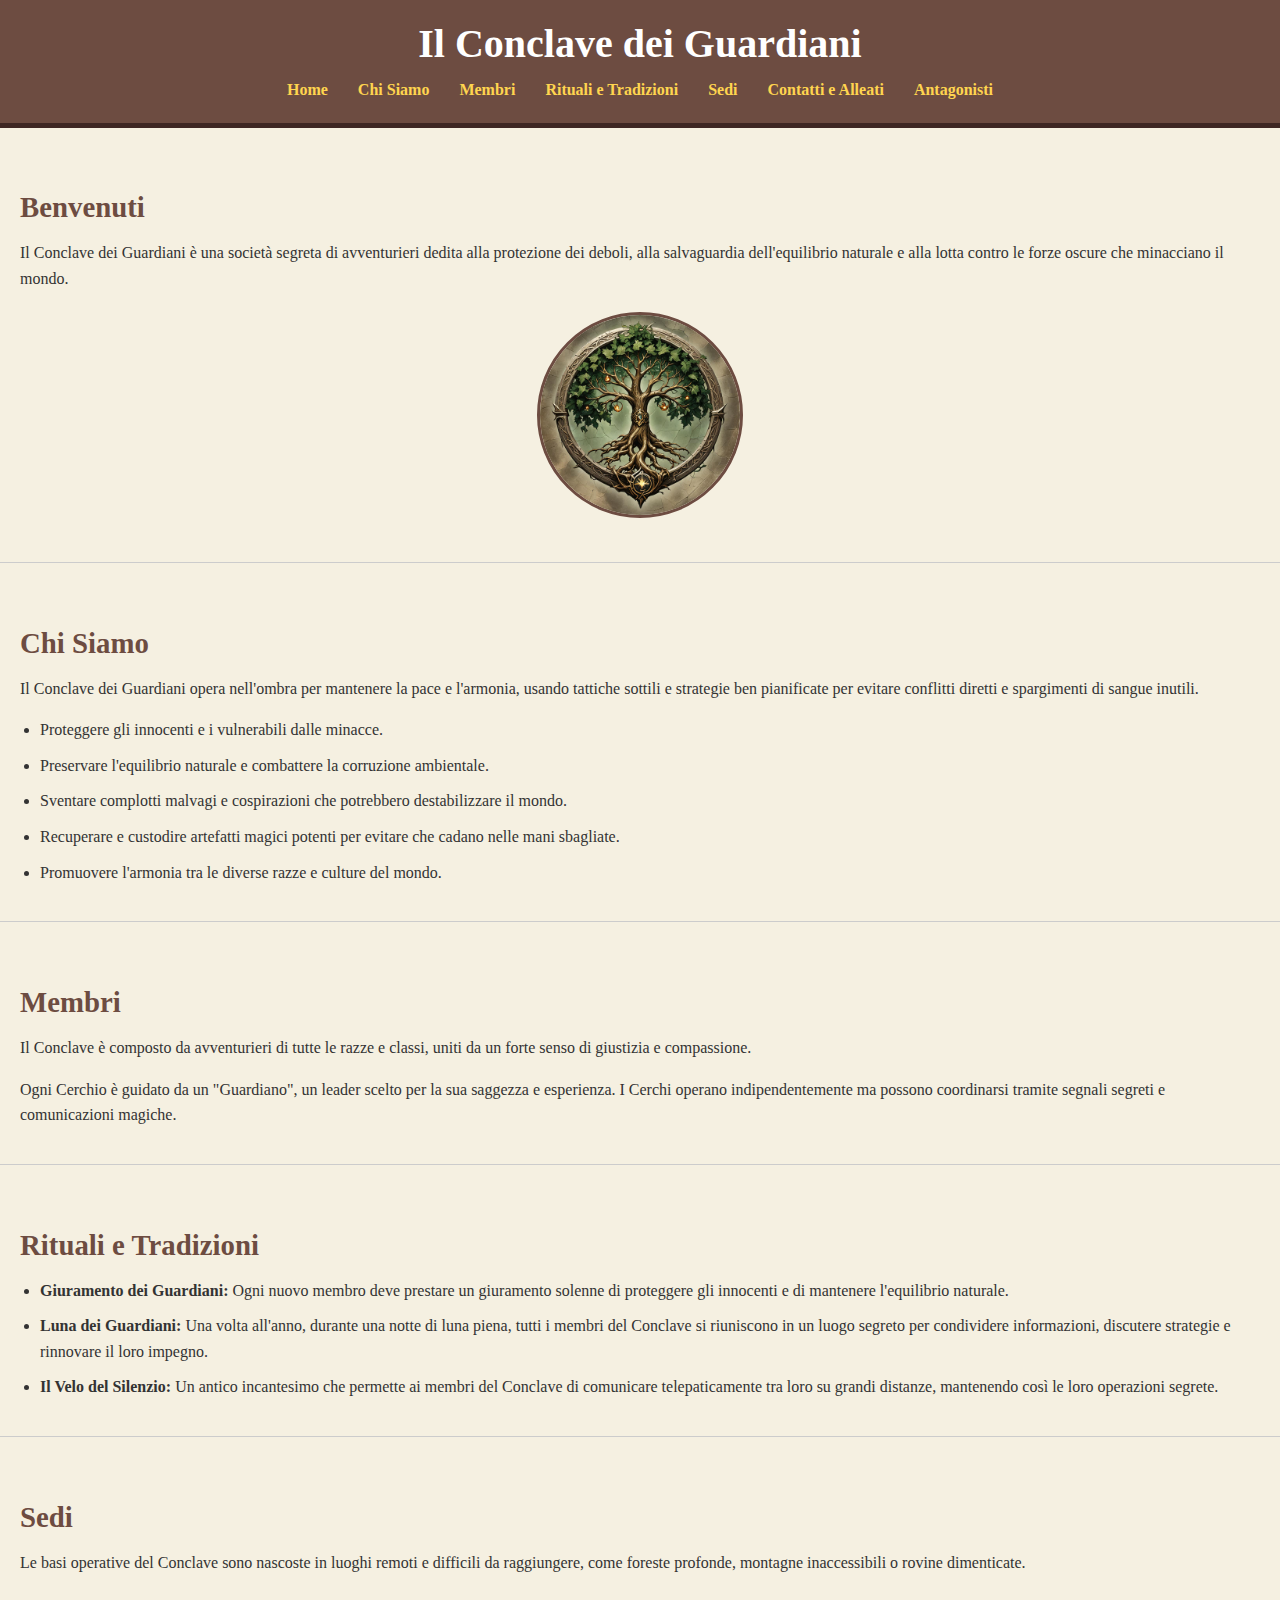
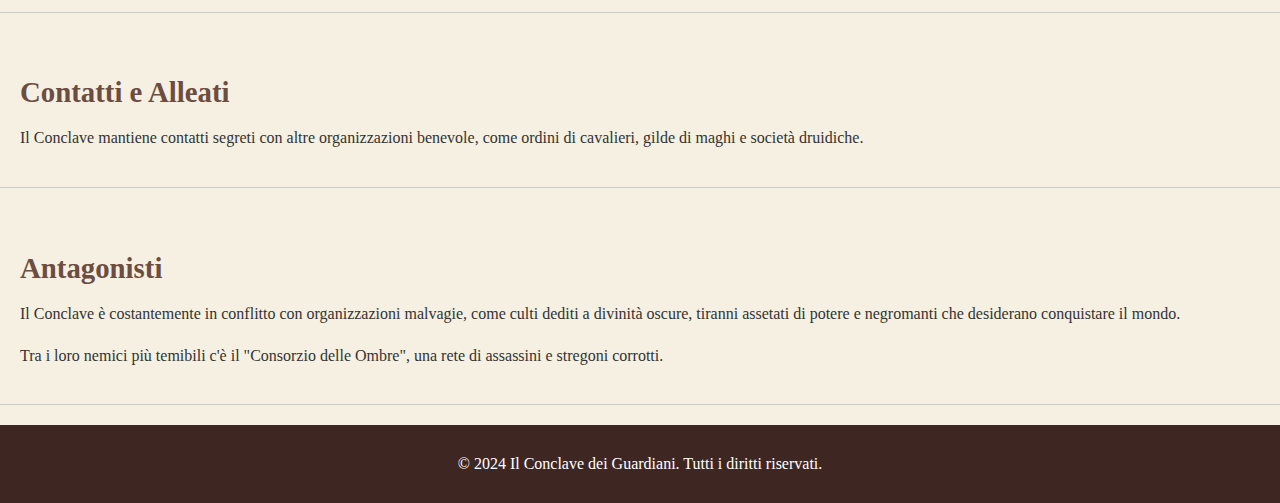
==== index.html @ ae5f8271 "index.html" ====
<!DOCTYPE html>
<html lang="it">
<head>
    <meta charset="UTF-8">
    <meta name="viewport" content="width=device-width, initial-scale=1.0">
    <title>Il Conclave dei Guardiani</title>
    <link rel="stylesheet" href="styles.css">
</head>
<body>
    <header>
        <h1>Il Conclave dei Guardiani</h1>
        <nav>
            <ul>
                <li><a href="#home">Home</a></li>
                <li><a href="#chi-siamo">Chi Siamo</a></li>
                <li><a href="#membri">Membri</a></li>
                <li><a href="#rituali-e-tradizioni">Rituali e Tradizioni</a></li>
                <li><a href="#sedi">Sedi</a></li>
                <li><a href="#contatti-e-alleati">Contatti e Alleati</a></li>
                <li><a href="#antagonisti">Antagonisti</a></li>
            </ul>
        </nav>
    </header>

    <section id="home">
        <h2>Benvenuti</h2>
        <p>Il Conclave dei Guardiani è una società segreta di avventurieri dedita alla protezione dei deboli, alla salvaguardia dell'equilibrio naturale e alla lotta contro le forze oscure che minacciano il mondo.</p>
        <div class="symbol">
            <img src="simbolo_conclave.png" alt="Simbolo del Conclave dei Guardiani">
        </div>
    </section>

    <section id="chi-siamo">
        <h2>Chi Siamo</h2>
        <p>Il Conclave dei Guardiani opera nell'ombra per mantenere la pace e l'armonia, usando tattiche sottili e strategie ben pianificate per evitare conflitti diretti e spargimenti di sangue inutili.</p>
        <ul>
            <li>Proteggere gli innocenti e i vulnerabili dalle minacce.</li>
            <li>Preservare l'equilibrio naturale e combattere la corruzione ambientale.</li>
            <li>Sventare complotti malvagi e cospirazioni che potrebbero destabilizzare il mondo.</li>
            <li>Recuperare e custodire artefatti magici potenti per evitare che cadano nelle mani sbagliate.</li>
            <li>Promuovere l'armonia tra le diverse razze e culture del mondo.</li>
        </ul>
    </section>

    <section id="membri">
        <h2>Membri</h2>
        <p>Il Conclave è composto da avventurieri di tutte le razze e classi, uniti da un forte senso di giustizia e compassione.</p>
        <p>Ogni Cerchio è guidato da un "Guardiano", un leader scelto per la sua saggezza e esperienza. I Cerchi operano indipendentemente ma possono coordinarsi tramite segnali segreti e comunicazioni magiche.</p>
    </section>

    <section id="rituali-e-tradizioni">
        <h2>Rituali e Tradizioni</h2>
        <ul>
            <li><strong>Giuramento dei Guardiani:</strong> Ogni nuovo membro deve prestare un giuramento solenne di proteggere gli innocenti e di mantenere l'equilibrio naturale.</li>
            <li><strong>Luna dei Guardiani:</strong> Una volta all'anno, durante una notte di luna piena, tutti i membri del Conclave si riuniscono in un luogo segreto per condividere informazioni, discutere strategie e rinnovare il loro impegno.</li>
            <li><strong>Il Velo del Silenzio:</strong> Un antico incantesimo che permette ai membri del Conclave di comunicare telepaticamente tra loro su grandi distanze, mantenendo così le loro operazioni segrete.</li>
        </ul>
    </section>

    <section id="sedi">
        <h2>Sedi</h2>
        <p>Le basi operative del Conclave sono nascoste in luoghi remoti e difficili da raggiungere, come foreste profonde, montagne inaccessibili o rovine dimenticate.</p>
    </section>

    <section id="contatti-e-alleati">
        <h2>Contatti e Alleati</h2>
        <p>Il Conclave mantiene contatti segreti con altre organizzazioni benevole, come ordini di cavalieri, gilde di maghi e società druidiche.</p>
    </section>

    <section id="antagonisti">
        <h2>Antagonisti</h2>
        <p>Il Conclave è costantemente in conflitto con organizzazioni malvagie, come culti dediti a divinità oscure, tiranni assetati di potere e negromanti che desiderano conquistare il mondo.</p>
        <p>Tra i loro nemici più temibili c'è il "Consorzio delle Ombre", una rete di assassini e stregoni corrotti.</p>
    </section>

    <footer>
        <p>&copy; 2024 Il Conclave dei Guardiani. Tutti i diritti riservati.</p>
    </footer>

    <script src="script.js"></script>
</body>
</html>
---- styles.css ----
body {
    font-family: 'Times New Roman', Times, serif;
    background-color: #f5f0e1;
    color: #333;
    margin: 0;
    padding: 0;
}

header {
    background-color: #6d4c41;
    color: #fff;
    padding: 20px 0;
    text-align: center;
    border-bottom: 5px solid #3e2723;
}

header h1 {
    margin: 0;
    font-size: 2.5em;
}

nav ul {
    list-style-type: none;
    padding: 0;
    margin: 10px 0 0;
    display: flex;
    justify-content: center;
}

nav ul li {
    margin: 0 15px;
}

nav ul li a {
    color: #ffd54f;
    text-decoration: none;
    font-weight: bold;
}

nav ul li a:hover {
    text-decoration: underline;
}

section {
    padding: 20px;
    margin: 20px 0;
    border-bottom: 1px solid #ccc;
}

.symbol {
    text-align: center;
    margin: 20px 0;
}

.symbol img {
    max-width: 200px;
    border: 3px solid #6d4c41;
    border-radius: 50%;
}

footer {
    background-color: #3e2723;
    color: #fff;
    text-align: center;
    padding: 10px 0;
    margin-top: 20px;
}

ul {
    padding-left: 20px;
}

ul li {
    margin: 10px 0;
}

h2 {
    color: #6d4c41;
    font-size: 1.8em;
    margin-bottom: 10px;
}

p, ul {
    line-height: 1.6;
}
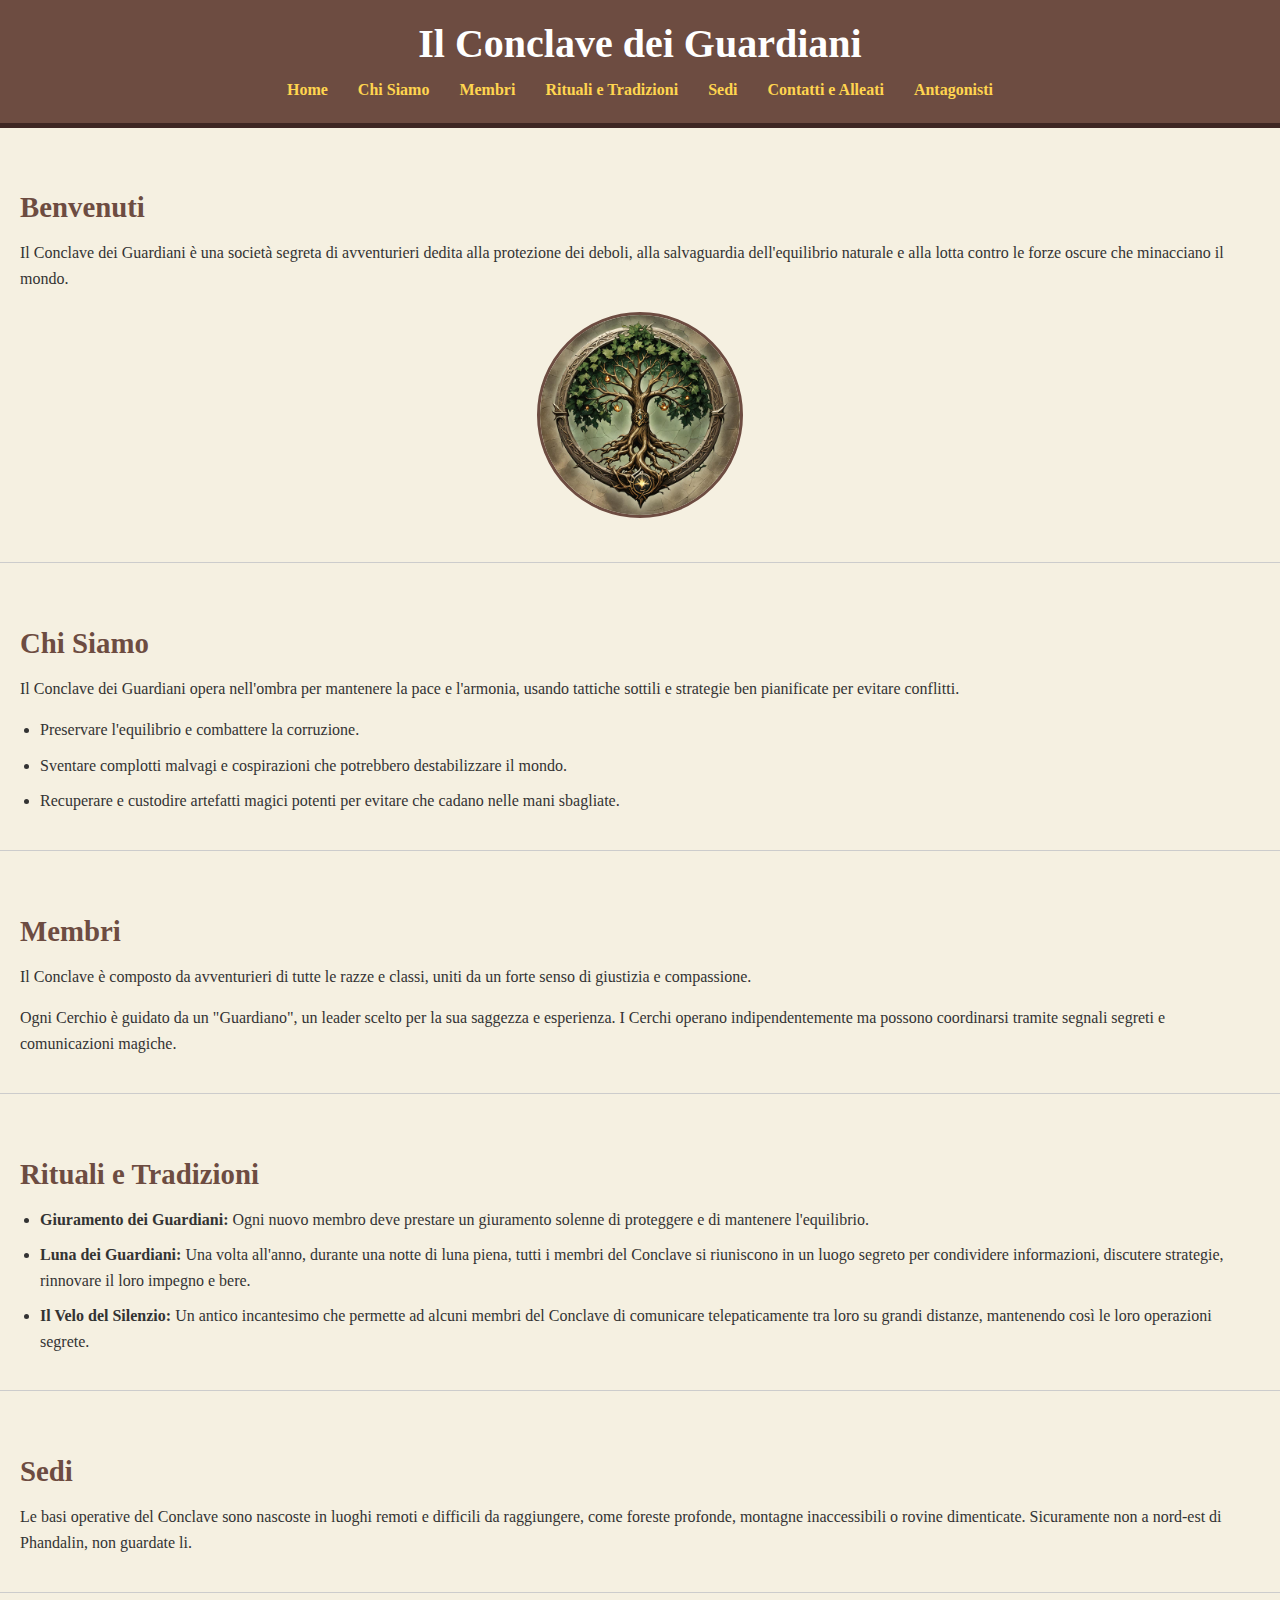
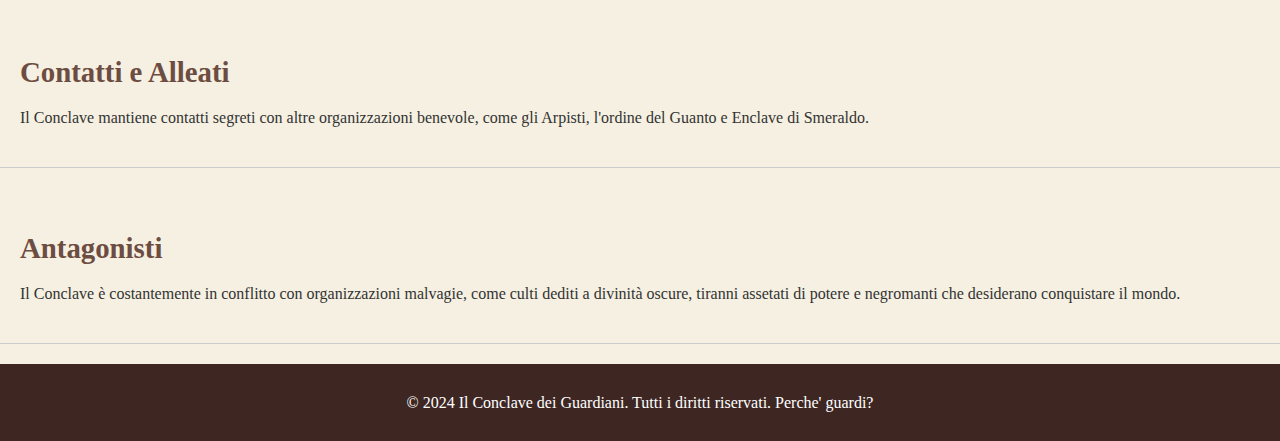
==== commit b61940ea: "Update index.html" ====
--- a/index.html
+++ b/index.html
@@ -33,13 +33,11 @@
 
     <section id="chi-siamo">
         <h2>Chi Siamo</h2>
-        <p>Il Conclave dei Guardiani opera nell'ombra per mantenere la pace e l'armonia, usando tattiche sottili e strategie ben pianificate per evitare conflitti diretti e spargimenti di sangue inutili.</p>
+        <p>Il Conclave dei Guardiani opera nell'ombra per mantenere la pace e l'armonia, usando tattiche sottili e strategie ben pianificate per evitare conflitti.</p>
         <ul>
-            <li>Proteggere gli innocenti e i vulnerabili dalle minacce.</li>
-            <li>Preservare l'equilibrio naturale e combattere la corruzione ambientale.</li>
+            <li>Preservare l'equilibrio e combattere la corruzione.</li>
             <li>Sventare complotti malvagi e cospirazioni che potrebbero destabilizzare il mondo.</li>
             <li>Recuperare e custodire artefatti magici potenti per evitare che cadano nelle mani sbagliate.</li>
-            <li>Promuovere l'armonia tra le diverse razze e culture del mondo.</li>
         </ul>
     </section>
 
@@ -52,30 +50,29 @@
     <section id="rituali-e-tradizioni">
         <h2>Rituali e Tradizioni</h2>
         <ul>
-            <li><strong>Giuramento dei Guardiani:</strong> Ogni nuovo membro deve prestare un giuramento solenne di proteggere gli innocenti e di mantenere l'equilibrio naturale.</li>
-            <li><strong>Luna dei Guardiani:</strong> Una volta all'anno, durante una notte di luna piena, tutti i membri del Conclave si riuniscono in un luogo segreto per condividere informazioni, discutere strategie e rinnovare il loro impegno.</li>
-            <li><strong>Il Velo del Silenzio:</strong> Un antico incantesimo che permette ai membri del Conclave di comunicare telepaticamente tra loro su grandi distanze, mantenendo così le loro operazioni segrete.</li>
+            <li><strong>Giuramento dei Guardiani:</strong> Ogni nuovo membro deve prestare un giuramento solenne di proteggere e di mantenere l'equilibrio.</li>
+            <li><strong>Luna dei Guardiani:</strong> Una volta all'anno, durante una notte di luna piena, tutti i membri del Conclave si riuniscono in un luogo segreto per condividere informazioni, discutere strategie, rinnovare il loro impegno e bere.</li>
+            <li><strong>Il Velo del Silenzio:</strong> Un antico incantesimo che permette ad alcuni membri del Conclave di comunicare telepaticamente tra loro su grandi distanze, mantenendo così le loro operazioni segrete.</li>
         </ul>
     </section>
 
     <section id="sedi">
         <h2>Sedi</h2>
-        <p>Le basi operative del Conclave sono nascoste in luoghi remoti e difficili da raggiungere, come foreste profonde, montagne inaccessibili o rovine dimenticate.</p>
+        <p>Le basi operative del Conclave sono nascoste in luoghi remoti e difficili da raggiungere, come foreste profonde, montagne inaccessibili o rovine dimenticate. Sicuramente non a nord-est di Phandalin, non guardate li. </p>
     </section>
 
     <section id="contatti-e-alleati">
         <h2>Contatti e Alleati</h2>
-        <p>Il Conclave mantiene contatti segreti con altre organizzazioni benevole, come ordini di cavalieri, gilde di maghi e società druidiche.</p>
+        <p>Il Conclave mantiene contatti segreti con altre organizzazioni benevole, come gli Arpisti, l'ordine del Guanto e Enclave di Smeraldo.</p>
     </section>
 
     <section id="antagonisti">
         <h2>Antagonisti</h2>
         <p>Il Conclave è costantemente in conflitto con organizzazioni malvagie, come culti dediti a divinità oscure, tiranni assetati di potere e negromanti che desiderano conquistare il mondo.</p>
-        <p>Tra i loro nemici più temibili c'è il "Consorzio delle Ombre", una rete di assassini e stregoni corrotti.</p>
     </section>
 
     <footer>
-        <p>&copy; 2024 Il Conclave dei Guardiani. Tutti i diritti riservati.</p>
+        <p>&copy; 2024 Il Conclave dei Guardiani. Tutti i diritti riservati. Perche' guardi? </p>
     </footer>
 
     <script src="script.js"></script>
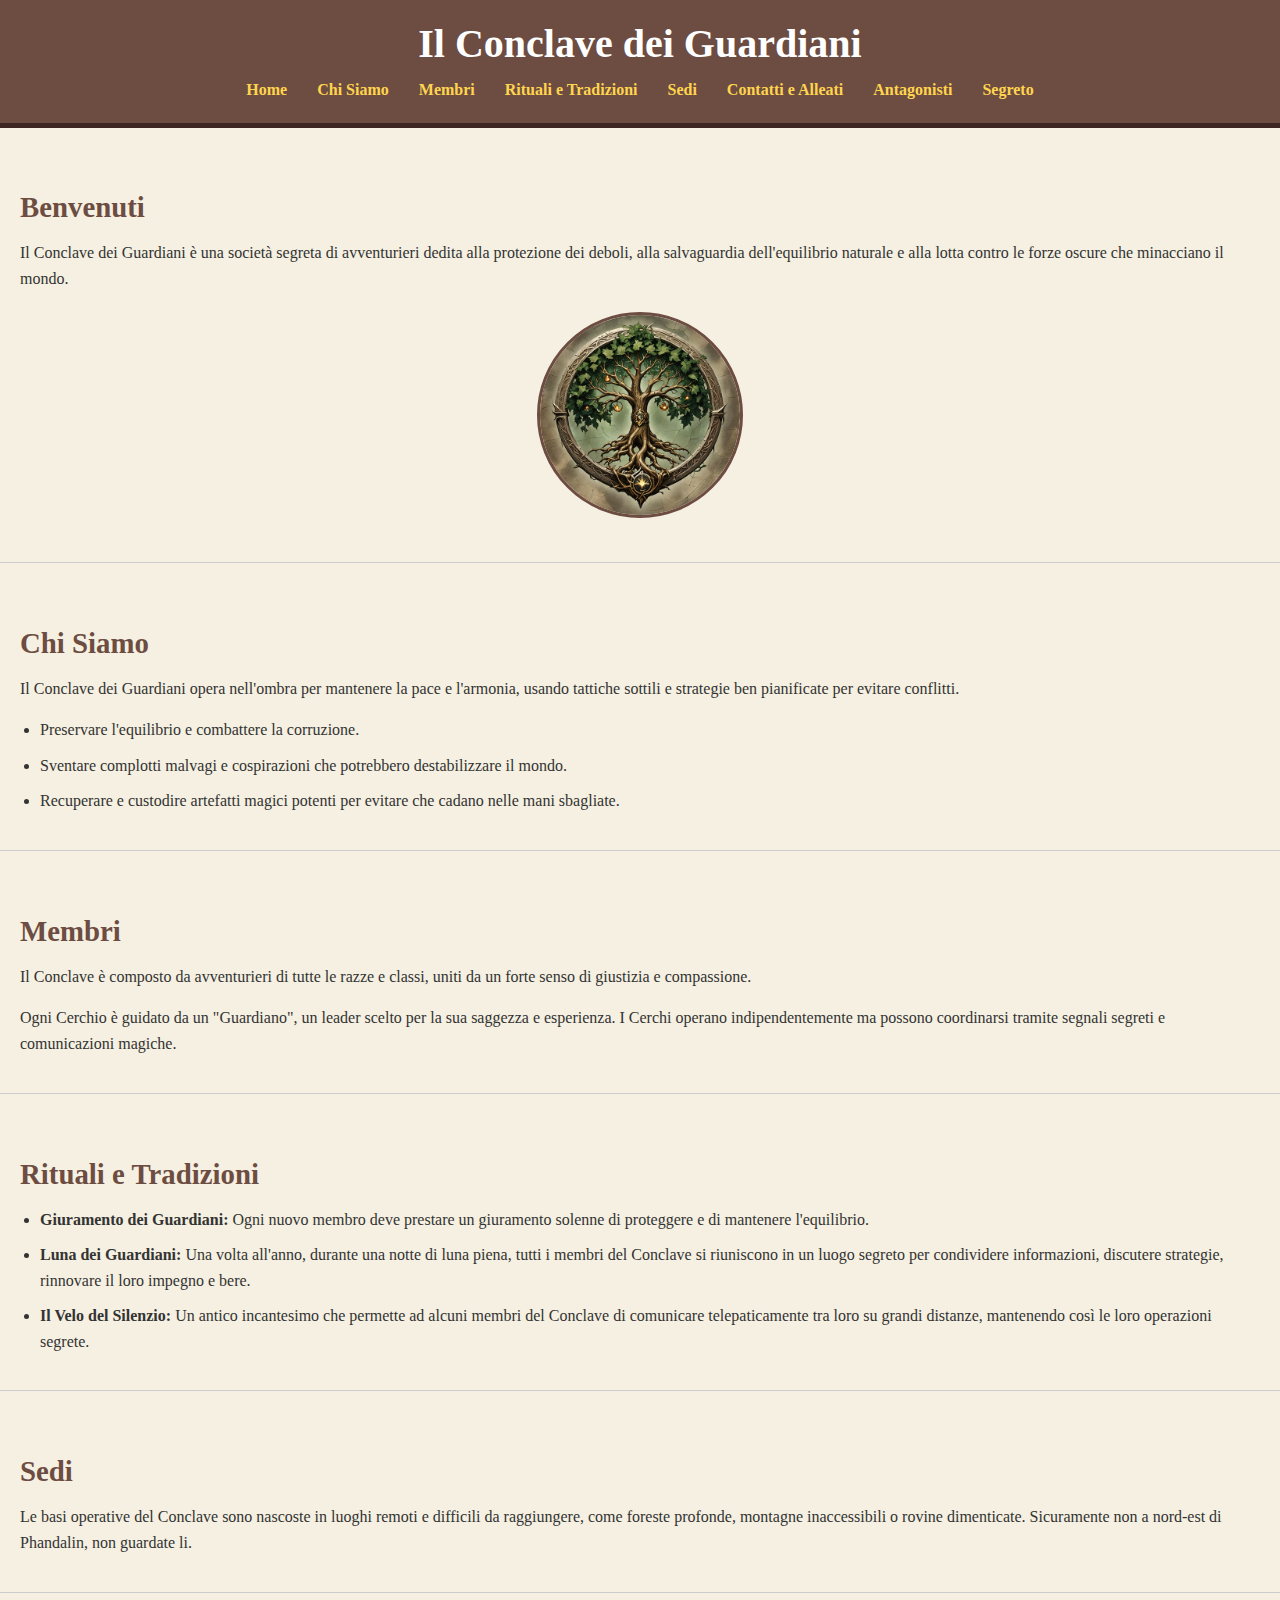
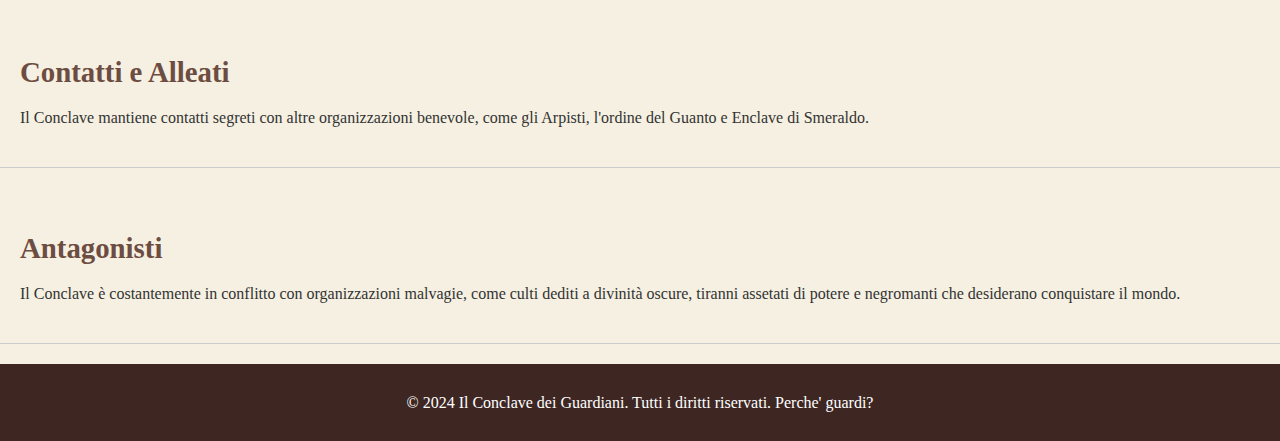
==== commit 8e1a3d2a: "index.html" ====
--- a/index.html
+++ b/index.html
@@ -19,6 +19,7 @@
                 <li><a href="#sedi">Sedi</a></li>
                 <li><a href="#contatti-e-alleati">Contatti e Alleati</a></li>
                 <li><a href="#antagonisti">Antagonisti</a></li>
+                <li><a href="segreto.html">Segreto</a></li>
             </ul>
         </nav>
     </header>
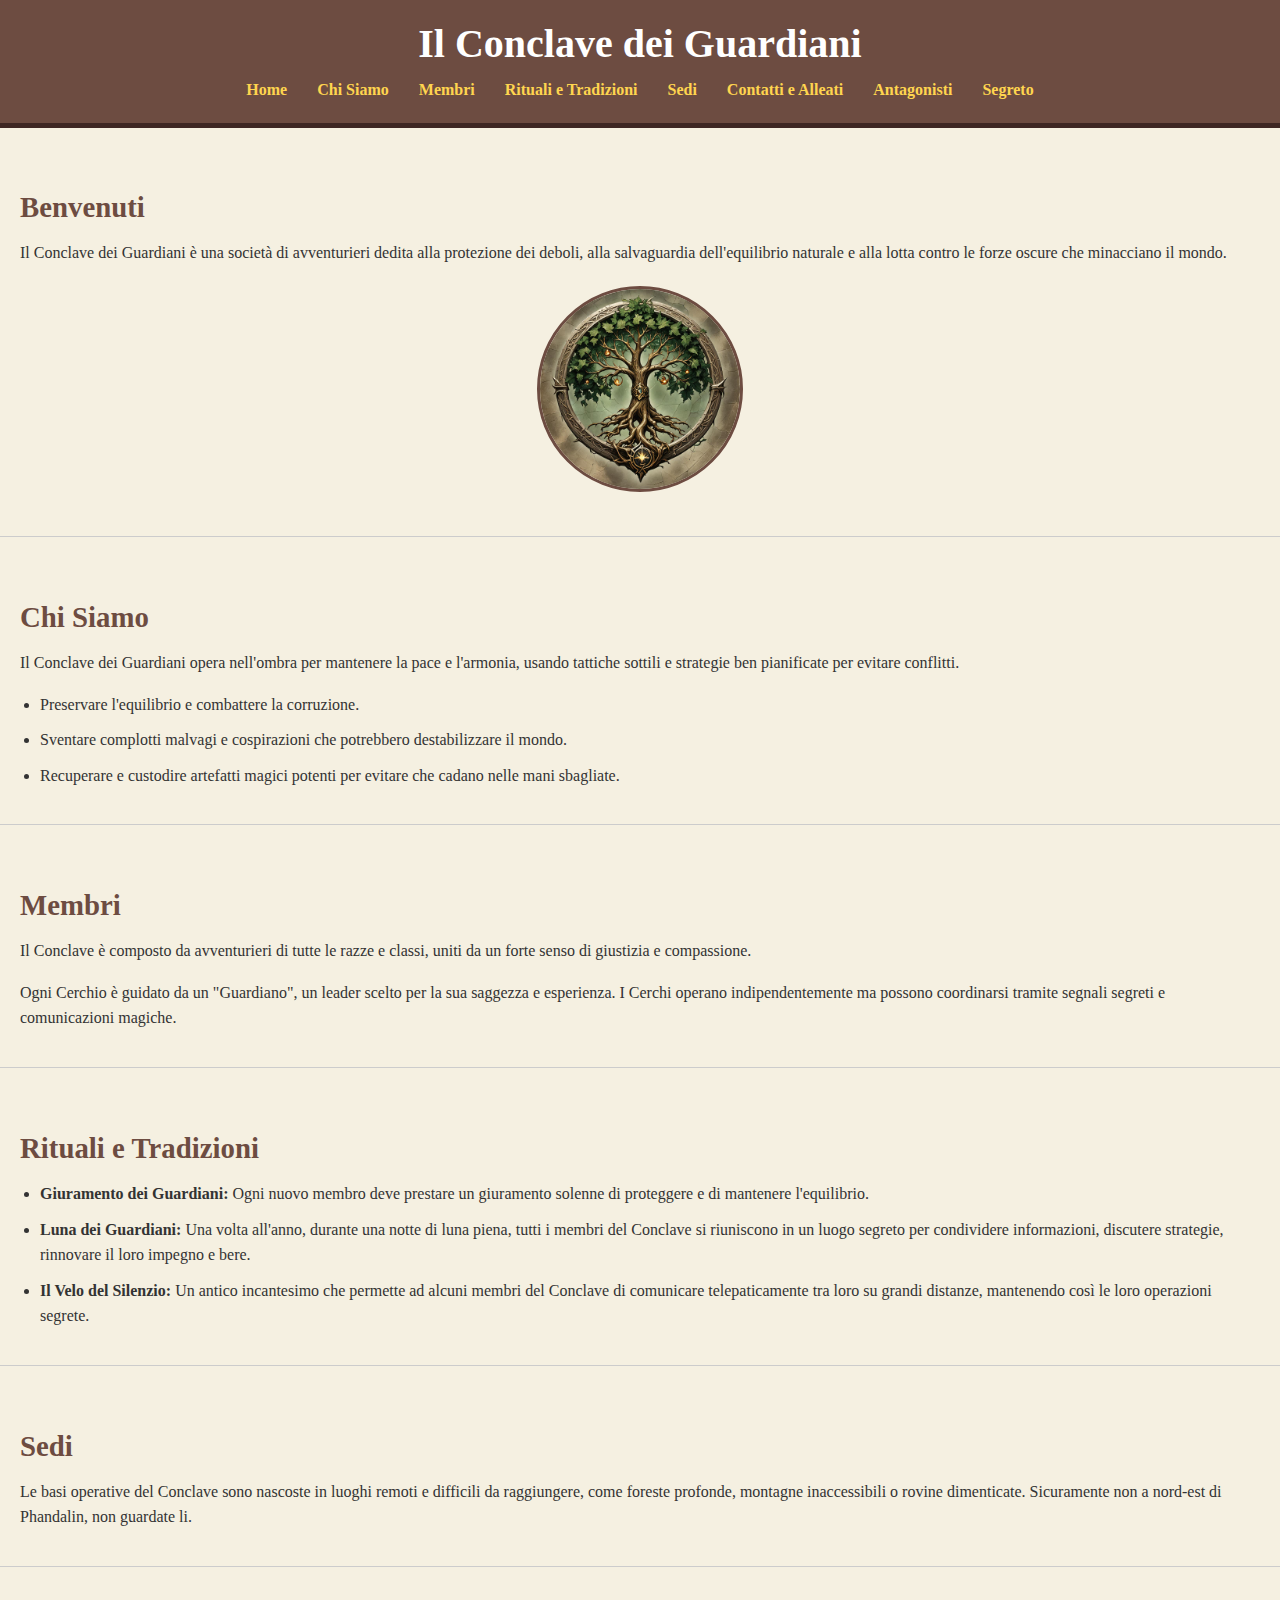
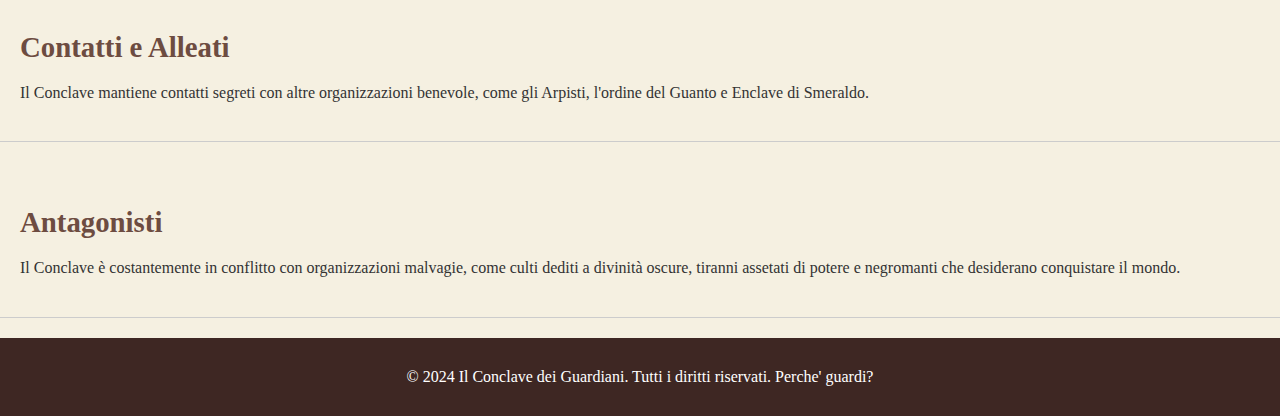
==== commit 14be14eb: "Update index.html" ====
--- a/index.html
+++ b/index.html
@@ -26,7 +26,7 @@
 
     <section id="home">
         <h2>Benvenuti</h2>
-        <p>Il Conclave dei Guardiani è una società segreta di avventurieri dedita alla protezione dei deboli, alla salvaguardia dell'equilibrio naturale e alla lotta contro le forze oscure che minacciano il mondo.</p>
+        <p>Il Conclave dei Guardiani è una società di avventurieri dedita alla protezione dei deboli, alla salvaguardia dell'equilibrio naturale e alla lotta contro le forze oscure che minacciano il mondo.</p>
         <div class="symbol">
             <img src="simbolo_conclave.png" alt="Simbolo del Conclave dei Guardiani">
         </div>
--- a/styles.css
+++ b/styles.css
@@ -83,3 +83,27 @@
 p, ul {
     line-height: 1.6;
 }
+
+#password-container {
+    text-align: center;
+    padding: 50px;
+}
+
+#password-container input {
+    padding: 10px;
+    margin: 10px;
+    font-size: 1em;
+}
+
+#password-container button {
+    padding: 10px 20px;
+    font-size: 1em;
+    background-color: #6d4c41;
+    color: #fff;
+    border: none;
+    cursor: pointer;
+}
+
+#password-container button:hover {
+    background-color: #3e2723;
+}
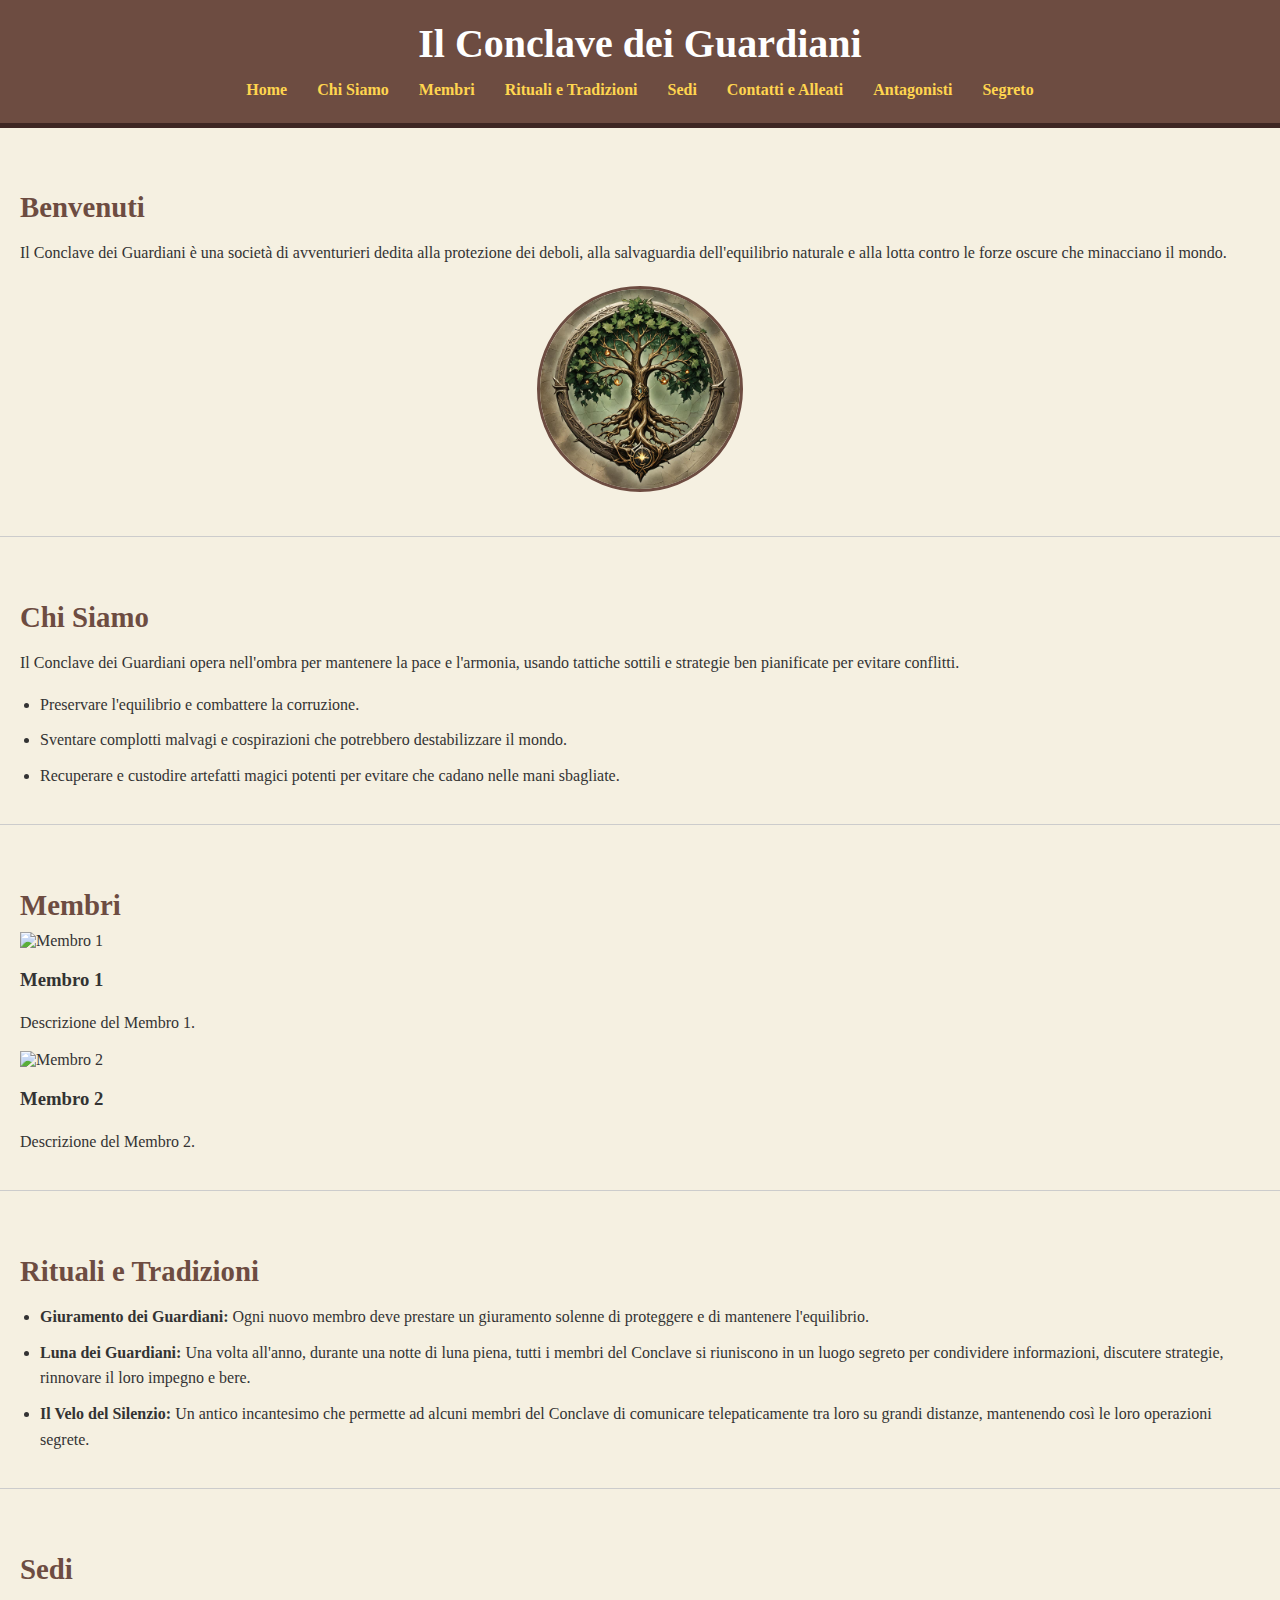
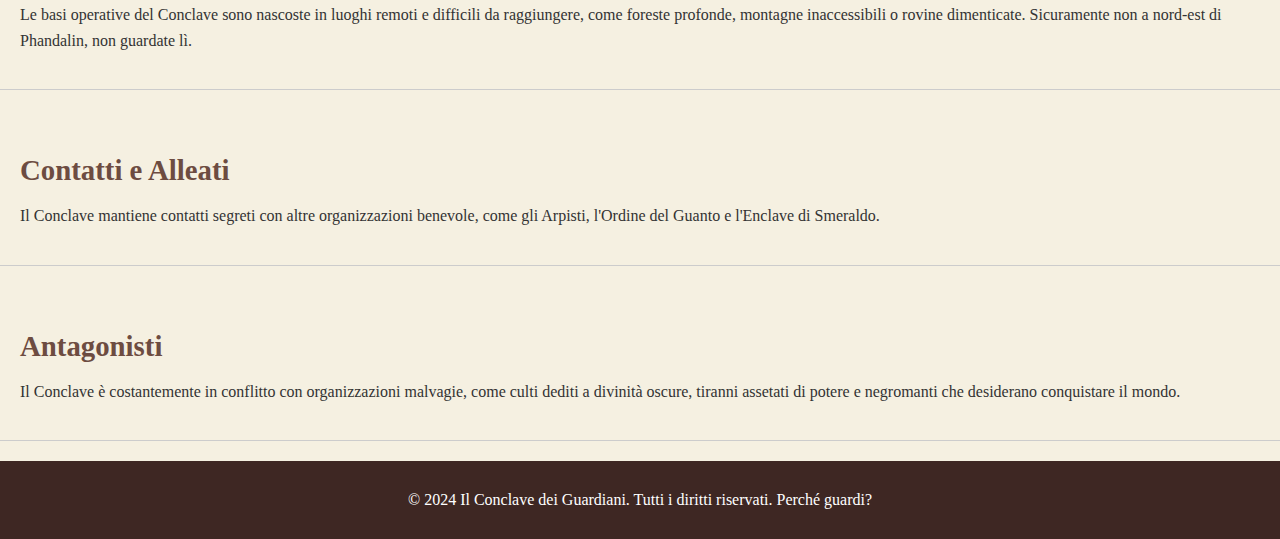
==== commit 7858890a: "Update index.html" ====
--- a/index.html
+++ b/index.html
@@ -1,4 +1,3 @@
-
 <!DOCTYPE html>
 <html lang="it">
 <head>
@@ -6,6 +5,43 @@
     <meta name="viewport" content="width=device-width, initial-scale=1.0">
     <title>Il Conclave dei Guardiani</title>
     <link rel="stylesheet" href="styles.css">
+    <style>
+        /* Stile dei modali */
+        .modal {
+            display: none; 
+            position: fixed; 
+            z-index: 1; 
+            left: 0;
+            top: 0;
+            width: 100%;
+            height: 100%;
+            overflow: auto; 
+            background-color: rgb(0,0,0); 
+            background-color: rgba(0,0,0,0.4); 
+        }
+
+        .modal-content {
+            background-color: #fefefe;
+            margin: 15% auto;
+            padding: 20px;
+            border: 1px solid #888;
+            width: 80%;
+        }
+
+        .close {
+            color: #aaa;
+            float: right;
+            font-size: 28px;
+            font-weight: bold;
+        }
+
+        .close:hover,
+        .close:focus {
+            color: black;
+            text-decoration: none;
+            cursor: pointer;
+        }
+    </style>
 </head>
 <body>
     <header>
@@ -44,8 +80,34 @@
 
     <section id="membri">
         <h2>Membri</h2>
-        <p>Il Conclave è composto da avventurieri di tutte le razze e classi, uniti da un forte senso di giustizia e compassione.</p>
-        <p>Ogni Cerchio è guidato da un "Guardiano", un leader scelto per la sua saggezza e esperienza. I Cerchi operano indipendentemente ma possono coordinarsi tramite segnali segreti e comunicazioni magiche.</p>
+        <div class="member" onclick="openModal('modal1')">
+            <img src="membro1.jpg" alt="Membro 1">
+            <h3>Membro 1</h3>
+            <p>Descrizione del Membro 1.</p>
+        </div>
+        <div id="modal1" class="modal">
+            <div class="modal-content">
+                <span class="close" onclick="closeModal('modal1')">&times;</span>
+                <h2>Membro 1</h2>
+                <p>Dettagli completi del Membro 1.</p>
+            </div>
+        </div>
+
+        <div class="member" onclick="openModal('modal2')">
+            <img src="membro2.jpg" alt="Membro 2">
+            <h3>Membro 2</h3>
+            <p>Descrizione del Membro 2.</p>
+        </div>
+        <div id="modal2" class="modal">
+            <div class="modal-content">
+                <span class="close" onclick="closeModal('modal2')">&times;</span>
+                <h2>Membro 2</h2>
+                <p>Dettagli completi del Membro 2.</p>
+            </div>
+        </div>
+
+        <!-- Aggiungi altre card per i membri e modali qui -->
+
     </section>
 
     <section id="rituali-e-tradizioni">
@@ -59,12 +121,12 @@
 
     <section id="sedi">
         <h2>Sedi</h2>
-        <p>Le basi operative del Conclave sono nascoste in luoghi remoti e difficili da raggiungere, come foreste profonde, montagne inaccessibili o rovine dimenticate. Sicuramente non a nord-est di Phandalin, non guardate li. </p>
+        <p>Le basi operative del Conclave sono nascoste in luoghi remoti e difficili da raggiungere, come foreste profonde, montagne inaccessibili o rovine dimenticate. Sicuramente non a nord-est di Phandalin, non guardate lì.</p>
     </section>
 
     <section id="contatti-e-alleati">
         <h2>Contatti e Alleati</h2>
-        <p>Il Conclave mantiene contatti segreti con altre organizzazioni benevole, come gli Arpisti, l'ordine del Guanto e Enclave di Smeraldo.</p>
+        <p>Il Conclave mantiene contatti segreti con altre organizzazioni benevole, come gli Arpisti, l'Ordine del Guanto e l'Enclave di Smeraldo.</p>
     </section>
 
     <section id="antagonisti">
@@ -73,9 +135,17 @@
     </section>
 
     <footer>
-        <p>&copy; 2024 Il Conclave dei Guardiani. Tutti i diritti riservati. Perche' guardi? </p>
+        <p>&copy; 2024 Il Conclave dei Guardiani. Tutti i diritti riservati. Perché guardi?</p>
     </footer>
 
-    <script src="script.js"></script>
+    <script>
+        function openModal(modalId) {
+            document.getElementById(modalId).style.display = "block";
+        }
+
+        function closeModal(modalId) {
+            document.getElementById(modalId).style.display = "none";
+        }
+    </script>
 </body>
 </html>
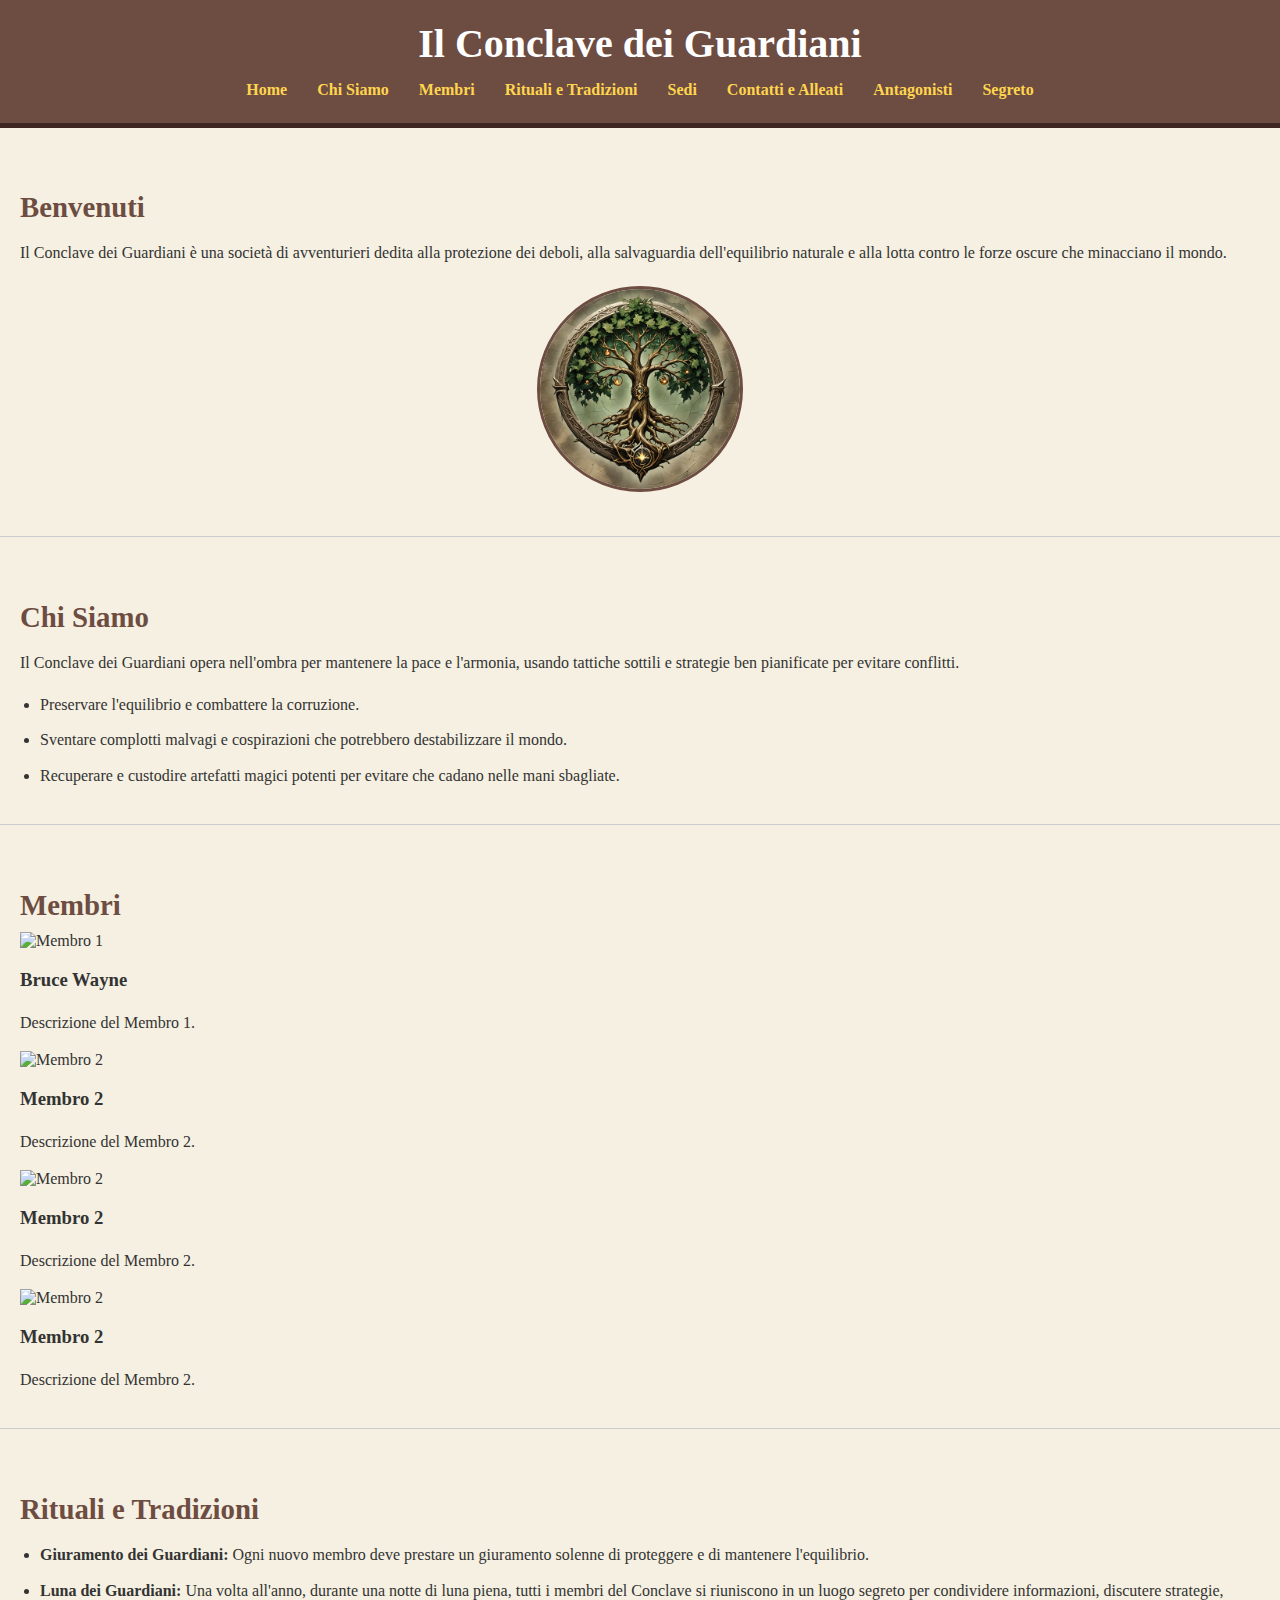
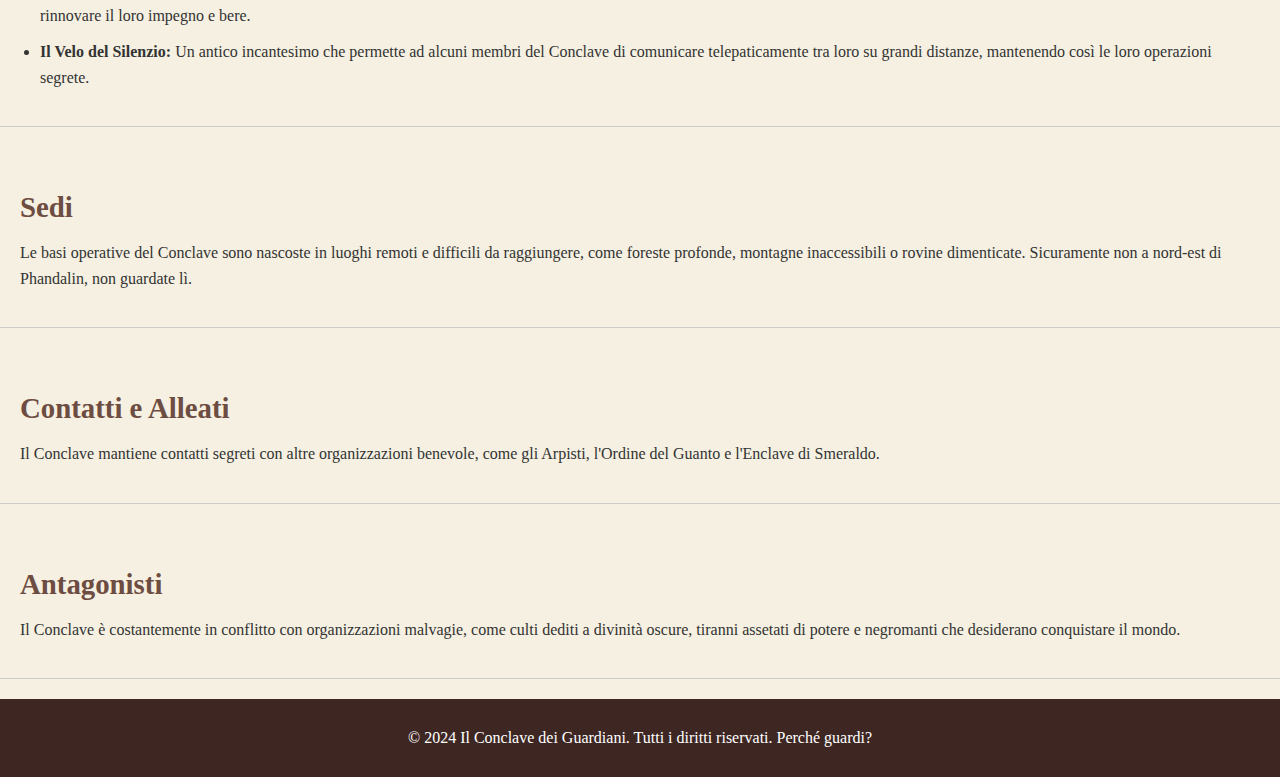
==== commit 56cebc48: "Update index.html" ====
--- a/index.html
+++ b/index.html
@@ -82,14 +82,40 @@
         <h2>Membri</h2>
         <div class="member" onclick="openModal('modal1')">
             <img src="membro1.jpg" alt="Membro 1">
-            <h3>Membro 1</h3>
+            <h3>Bruce Wayne</h3>
             <p>Descrizione del Membro 1.</p>
         </div>
         <div id="modal1" class="modal">
             <div class="modal-content">
                 <span class="close" onclick="closeModal('modal1')">&times;</span>
-                <h2>Membro 1</h2>
+                <h2>Bruce Wayne</h2>
                 <p>Dettagli completi del Membro 1.</p>
+            </div>
+        </div>
+
+        <div class="member" onclick="openModal('modal2')">
+            <img src="membro2.jpg" alt="Membro 2">
+            <h3>Membro 2</h3>
+            <p>Descrizione del Membro 2.</p>
+        </div>
+        <div id="modal2" class="modal">
+            <div class="modal-content">
+                <span class="close" onclick="closeModal('modal2')">&times;</span>
+                <h2>Membro 2</h2>
+                <p>Dettagli completi del Membro 2.</p>
+            </div>
+        </div>
+
+        <div class="member" onclick="openModal('modal2')">
+            <img src="membro2.jpg" alt="Membro 2">
+            <h3>Membro 2</h3>
+            <p>Descrizione del Membro 2.</p>
+        </div>
+        <div id="modal2" class="modal">
+            <div class="modal-content">
+                <span class="close" onclick="closeModal('modal2')">&times;</span>
+                <h2>Membro 2</h2>
+                <p>Dettagli completi del Membro 2.</p>
             </div>
         </div>
 
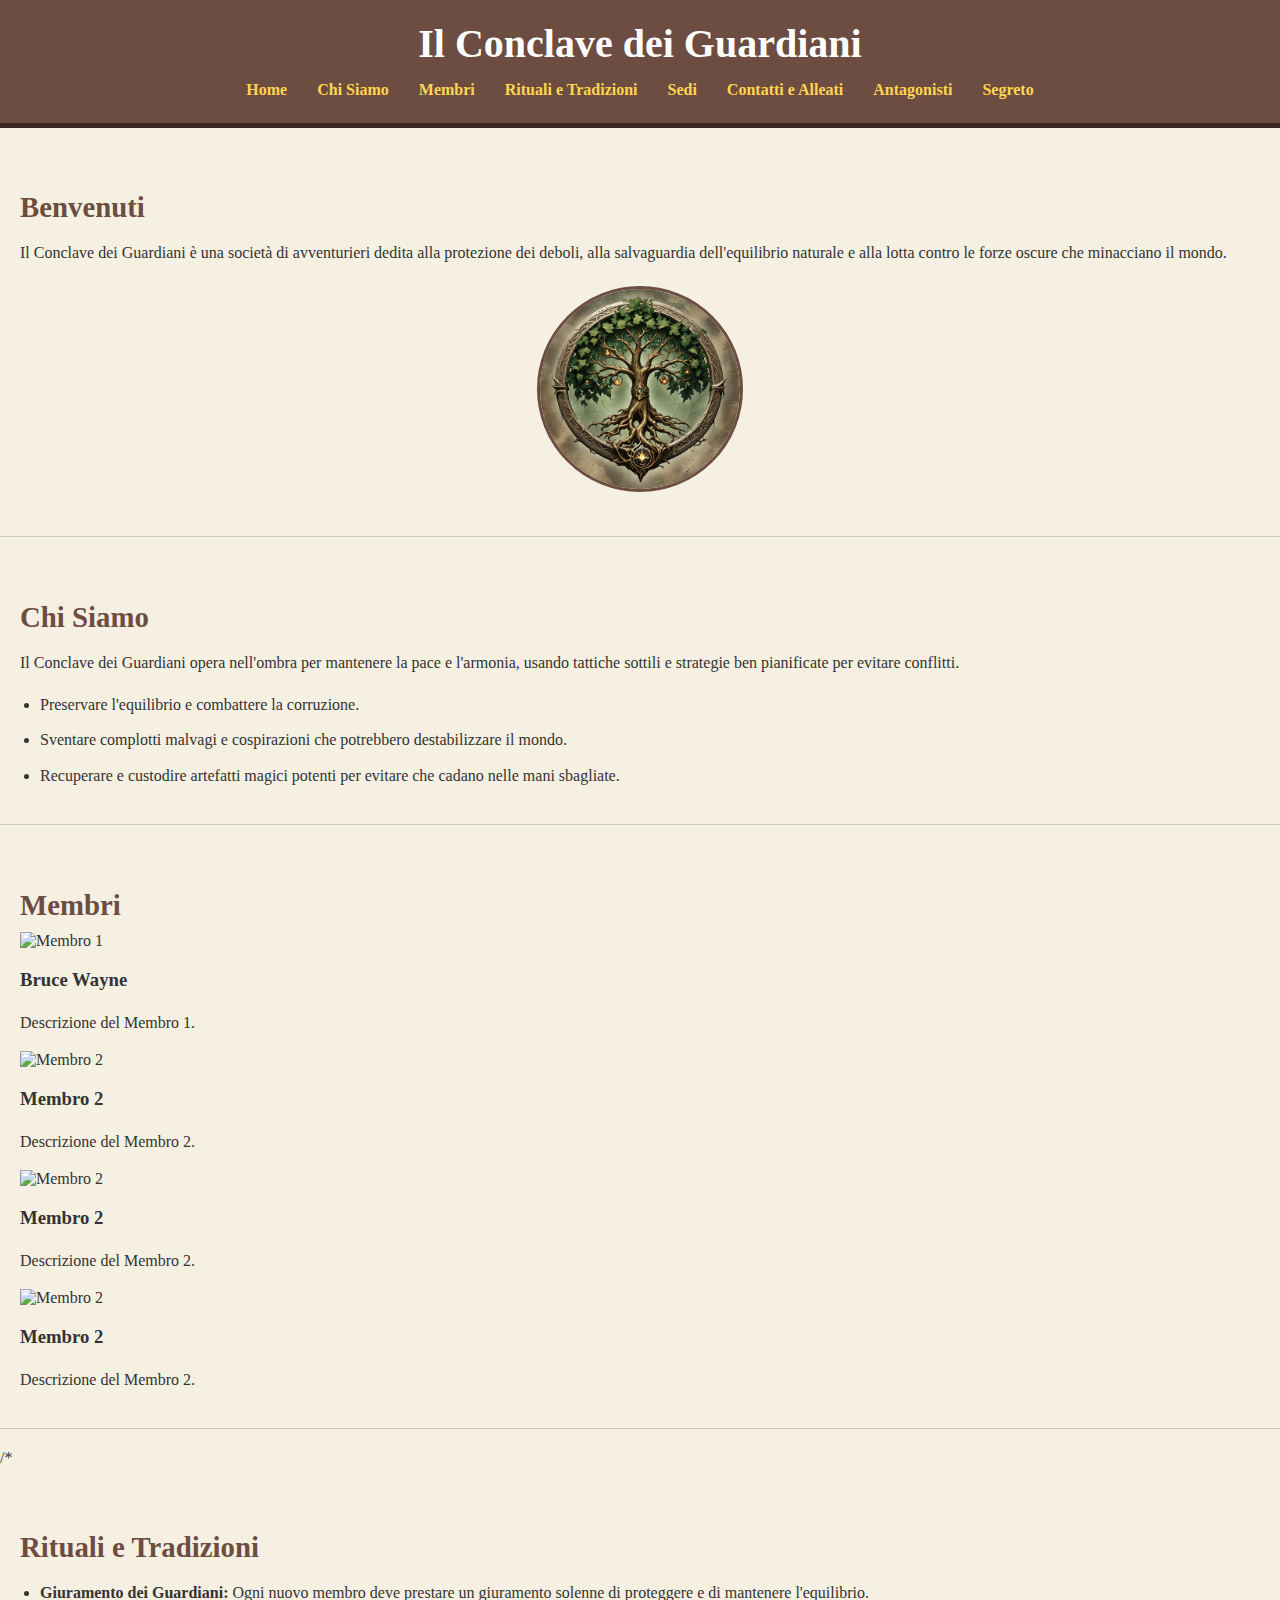
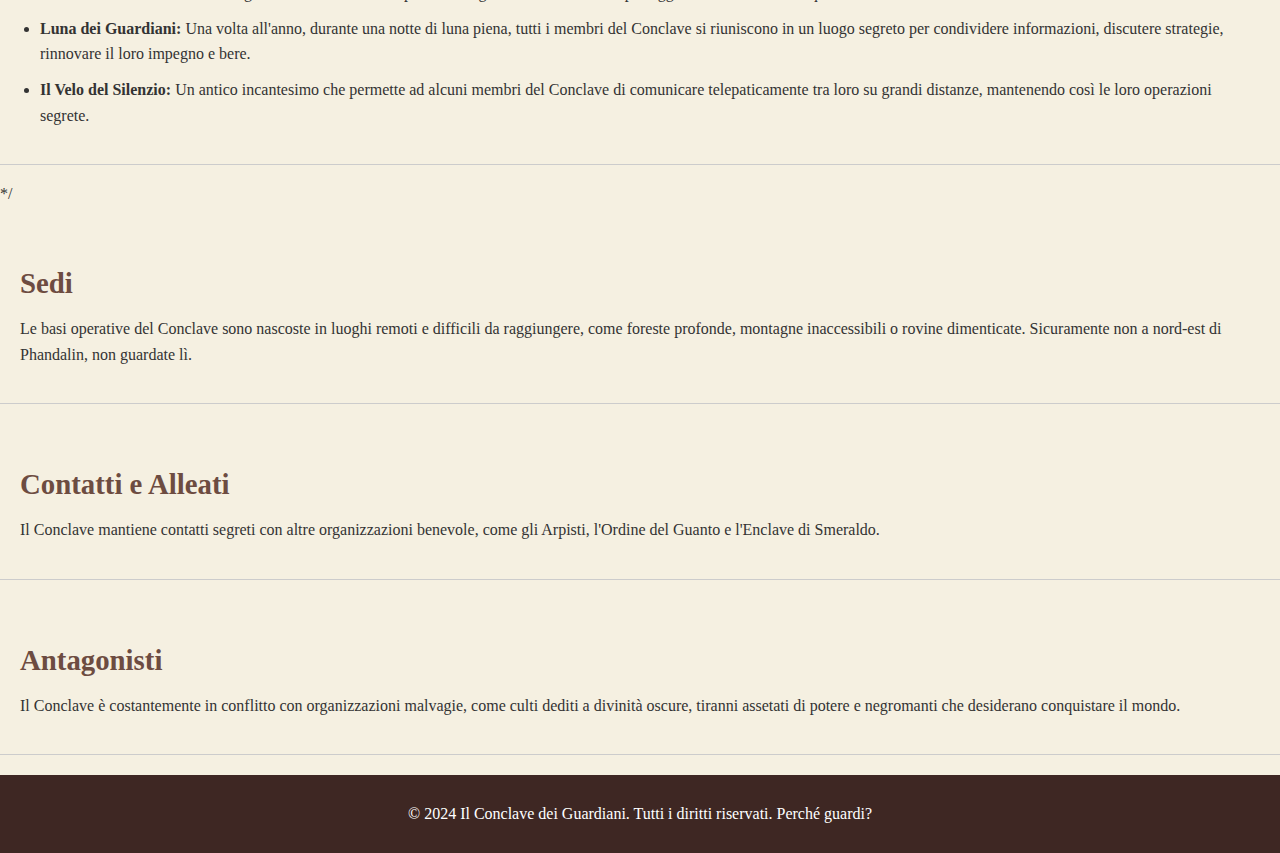
==== commit 2939c892: "Update index.html" ====
--- a/index.html
+++ b/index.html
@@ -136,7 +136,8 @@
 
     </section>
 
-    <section id="rituali-e-tradizioni">
+    /*
+    <section id="rituali-e-tradizioni"> 
         <h2>Rituali e Tradizioni</h2>
         <ul>
             <li><strong>Giuramento dei Guardiani:</strong> Ogni nuovo membro deve prestare un giuramento solenne di proteggere e di mantenere l'equilibrio.</li>
@@ -144,7 +145,8 @@
             <li><strong>Il Velo del Silenzio:</strong> Un antico incantesimo che permette ad alcuni membri del Conclave di comunicare telepaticamente tra loro su grandi distanze, mantenendo così le loro operazioni segrete.</li>
         </ul>
     </section>
-
+    */
+    
     <section id="sedi">
         <h2>Sedi</h2>
         <p>Le basi operative del Conclave sono nascoste in luoghi remoti e difficili da raggiungere, come foreste profonde, montagne inaccessibili o rovine dimenticate. Sicuramente non a nord-est di Phandalin, non guardate lì.</p>
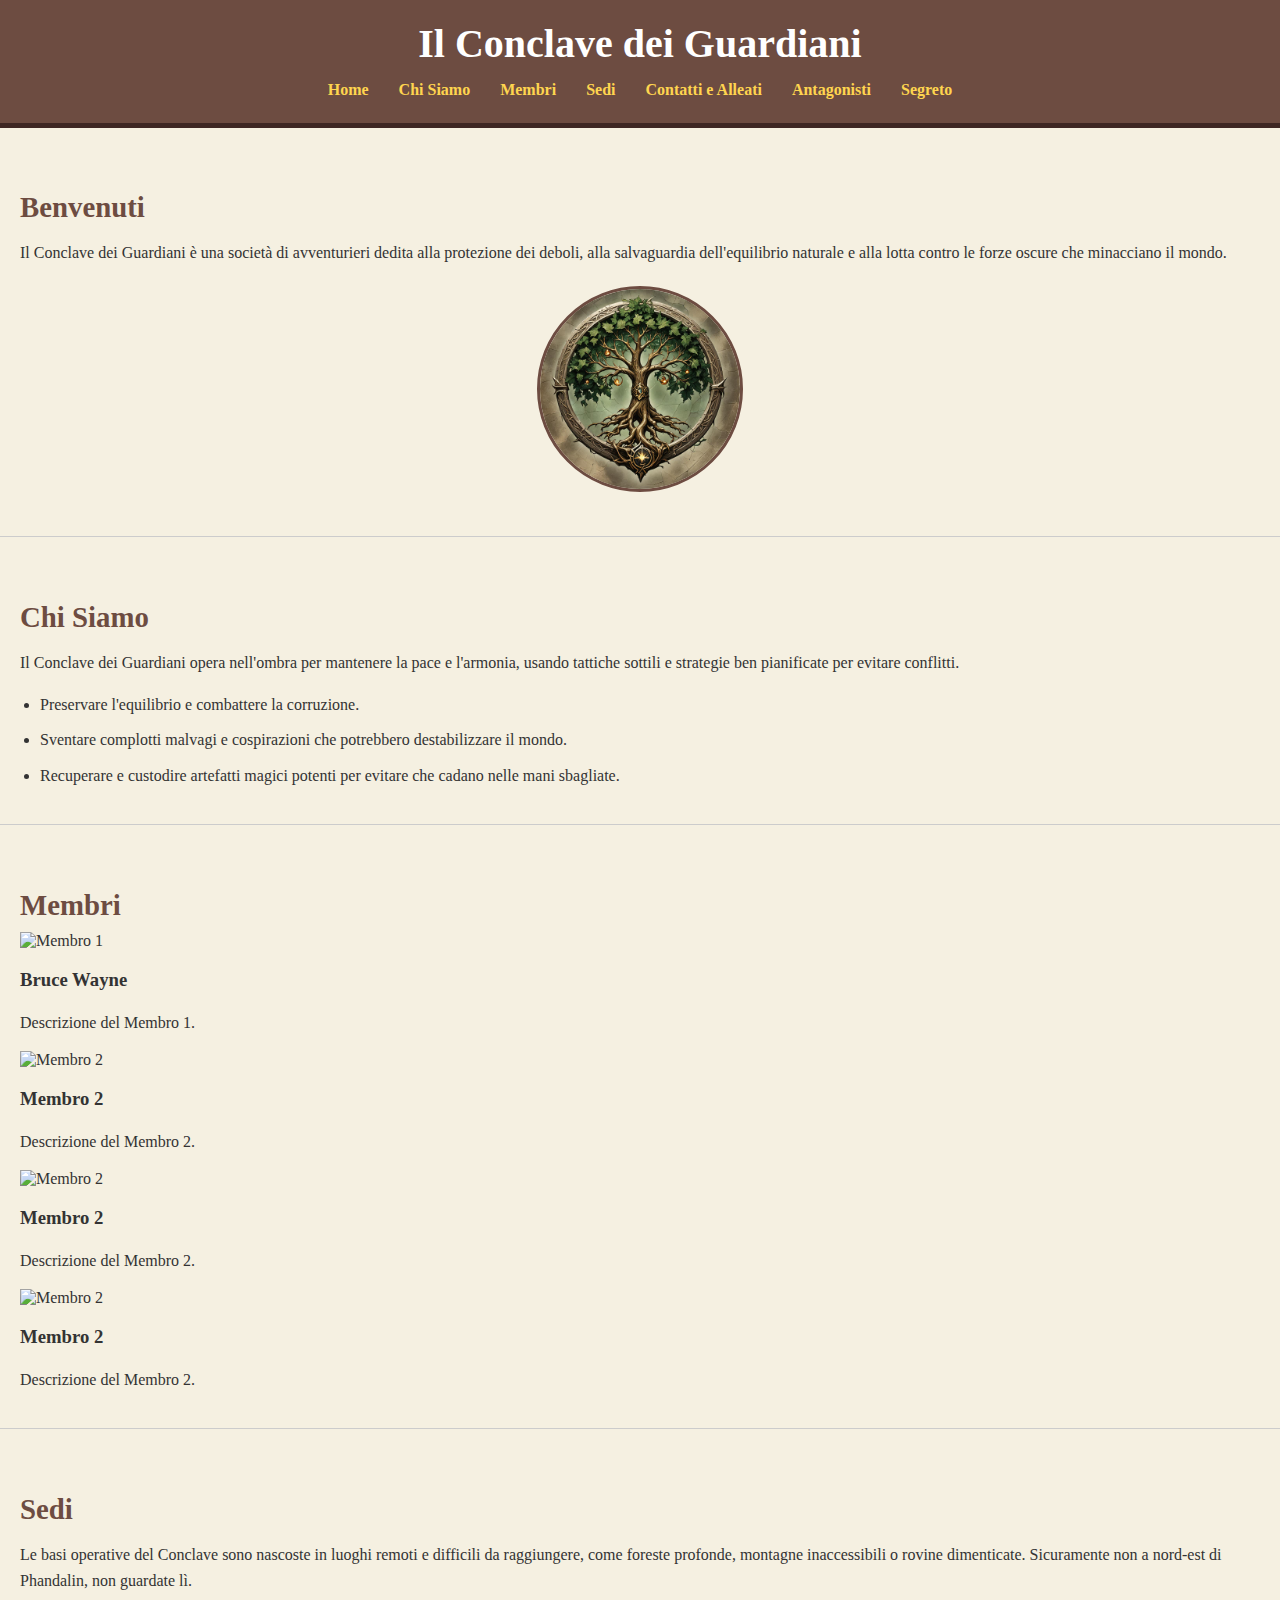
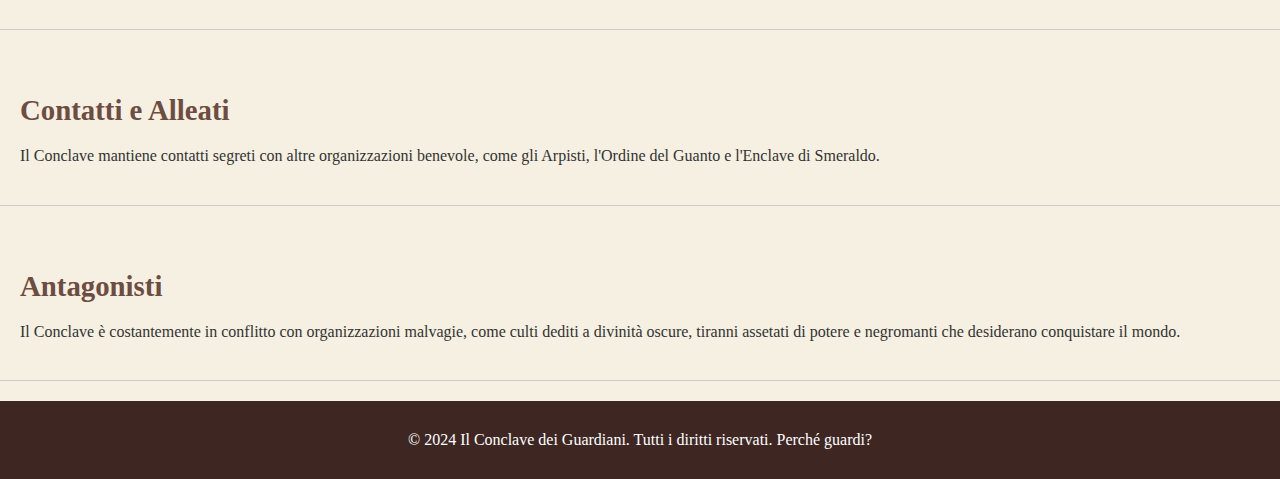
==== commit 5791abe4: "Update index.html" ====
--- a/index.html
+++ b/index.html
@@ -51,7 +51,7 @@
                 <li><a href="#home">Home</a></li>
                 <li><a href="#chi-siamo">Chi Siamo</a></li>
                 <li><a href="#membri">Membri</a></li>
-                <li><a href="#rituali-e-tradizioni">Rituali e Tradizioni</a></li>
+                <!--  <li><a href="#rituali-e-tradizioni">Rituali e Tradizioni</a></li>  -->
                 <li><a href="#sedi">Sedi</a></li>
                 <li><a href="#contatti-e-alleati">Contatti e Alleati</a></li>
                 <li><a href="#antagonisti">Antagonisti</a></li>
@@ -136,7 +136,7 @@
 
     </section>
 
-    /*
+    <!-- sezione rimossa
     <section id="rituali-e-tradizioni"> 
         <h2>Rituali e Tradizioni</h2>
         <ul>
@@ -145,7 +145,7 @@
             <li><strong>Il Velo del Silenzio:</strong> Un antico incantesimo che permette ad alcuni membri del Conclave di comunicare telepaticamente tra loro su grandi distanze, mantenendo così le loro operazioni segrete.</li>
         </ul>
     </section>
-    */
+    -->
     
     <section id="sedi">
         <h2>Sedi</h2>
